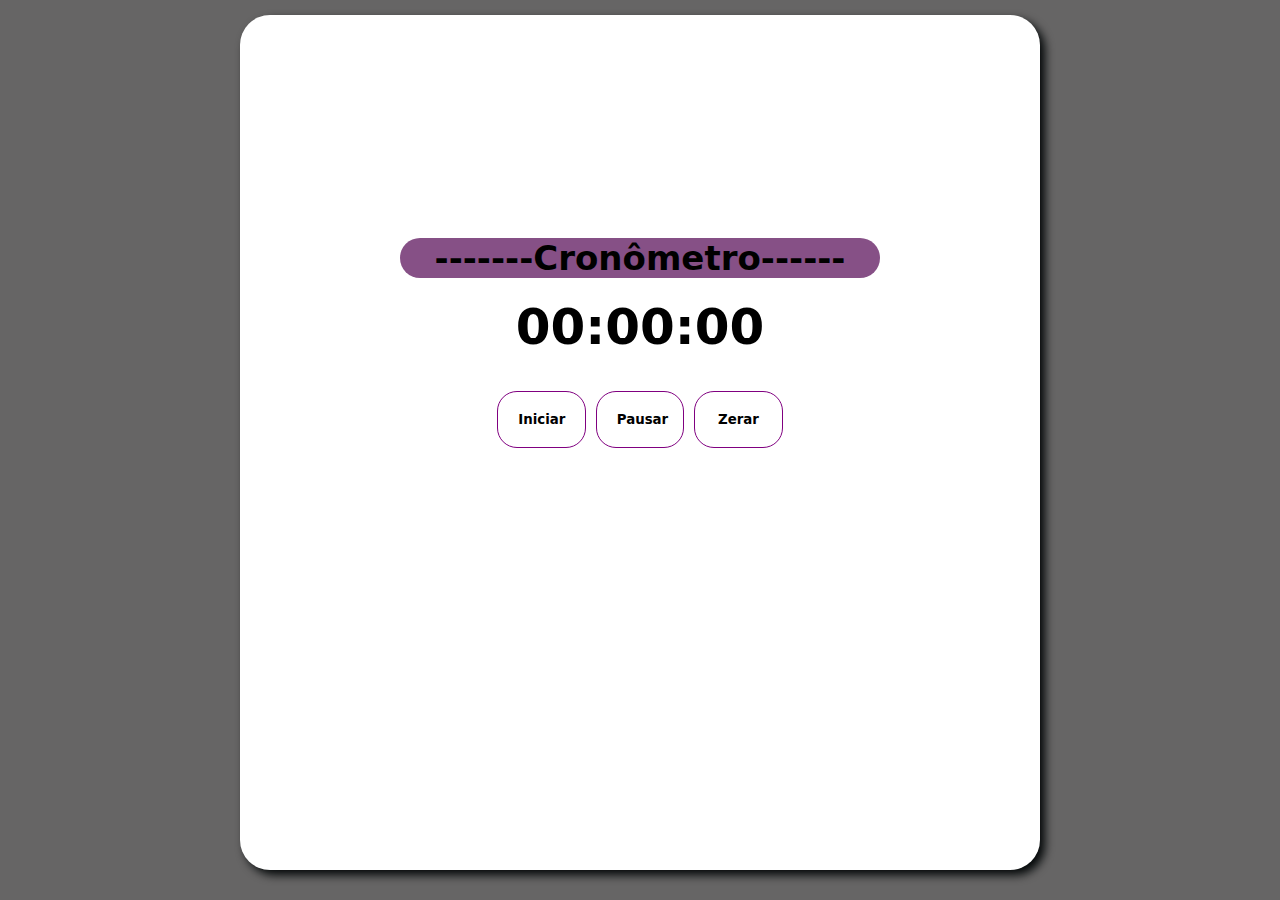
==== cronometro/index.html @ ba1f8f7b "Mais estudos..." ====
<!DOCTYPE html>
<html lang="pt-BR">
<head>
    <meta charset="UTF-8">
    <meta name="viewport" content="width=device-width, initial-scale=1.0">
    <title>Random</title>
    <link rel="stylesheet" href="./assets/style.css">
</head>
<body>
    <div class="alignment">
    <div class="result">
        <h1>-------Cronômetro------</h1>
        <div id="time"></div>
        <div class="flex-button">
            <button class="iniciar">Iniciar</button>
            <button class="pausar">Pausar</button>
            <button class="zerar">Zerar</button>
        </div>
    </div>
    </div>
    <script src="./assets/main.js"></script>
</body>
</html>
---- cronometro/assets/style.css ----
* {
    margin: 0;
    padding: 0;
    box-sizing: border-box;
    overflow: hidden;
}

body {
    background-color: rgb(102, 101, 101);
    
}

.alignment {
    display: flex;
    justify-content: center;
    width: 100vw;
    height: 100vh;
}

h1{
    text-align: center;
    margin-top: -150px;
    background-color: rgba(79, 2, 79, 0.691);
    width: 60%;
    border-radius: 20px;
    margin-bottom: 20px;
}


.result {
    background-color: white;
    width: 100%;
    max-width: 800px;
    height: 95%;
    margin: 15px 20px;
    display: flex;
    flex-direction: column;
    justify-content: center;
    align-items: center;
    border-radius: 30px;
    font-size: 17px;
    font-weight: bold;
    font-family: system-ui, -apple-system, BlinkMacSystemFont, 'Segoe UI', Roboto, Oxygen, Ubuntu, Cantarell, 'Open Sans', 'Helvetica Neue', sans-serif;
    box-shadow: 5px 5px 10px  #030708;
}


button {
    background-color: white;
    border: 1px solid purple;
    width: 100%;
    max-width: 300px;
    padding: 10px;
    border-radius: 20px;
    cursor: pointer;
    margin: 30px 0px 20px 0px;
    font-family: system-ui, -apple-system, BlinkMacSystemFont, 'Segoe UI', Roboto, Oxygen, Ubuntu, Cantarell, 'Open Sans', 'Helvetica Neue', sans-serif;
    font-weight: bold;
    transition: all 300ms ease-in-out;

}
button:focus{
    transform: scale(1.1);
    box-shadow: 0px 0px 15px 1px rgba(69, 2, 108, 0.695);
}
button:hover{
    background-color: rgba(79, 2, 79, 0.691);
    color: white;
    border: 0;
}

/* Resposive */


@media (max-width: 800px){
    h1{
        margin-top: -50px;
        font-size: 22px;
        width: 80%;
    }

}
    .flex-button{
    display: flex;
    margin-left: -10px;
}
.flex-button{
    display: flex;
    margin-left: -10px;
    padding: 30px;
}

.flex-button button{
    margin-left: 10px;
    padding: 20px;
    margin-top: 5px;
}
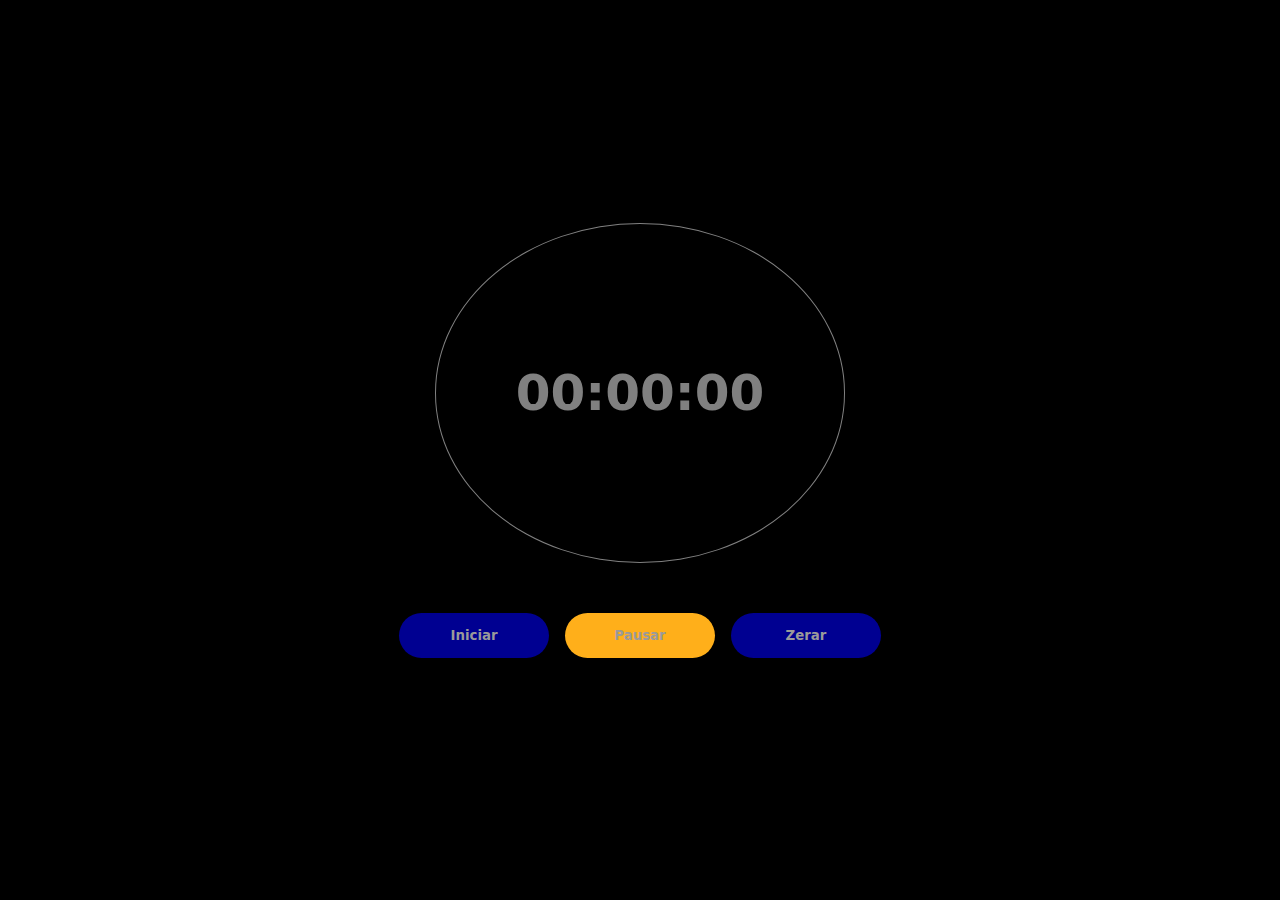
==== commit ed4e7eee: "novas aulas" ====
--- a/cronometro/index.html
+++ b/cronometro/index.html
@@ -3,13 +3,12 @@
 <head>
     <meta charset="UTF-8">
     <meta name="viewport" content="width=device-width, initial-scale=1.0">
-    <title>Random</title>
+    <title>Cronômetro Online</title>
     <link rel="stylesheet" href="./assets/style.css">
 </head>
 <body>
     <div class="alignment">
     <div class="result">
-        <h1>-------Cronômetro------</h1>
         <div id="time"></div>
         <div class="flex-button">
             <button class="iniciar">Iniciar</button>
--- a/cronometro/assets/style.css
+++ b/cronometro/assets/style.css
@@ -6,93 +6,104 @@
 }
 
 body {
-    background-color: rgb(102, 101, 101);
+    background-color: rgb(0, 0, 0);
     
 }
 
 .alignment {
     display: flex;
     justify-content: center;
+    align-items: center;
     width: 100vw;
     height: 100vh;
 }
 
-h1{
-    text-align: center;
-    margin-top: -150px;
-    background-color: rgba(79, 2, 79, 0.691);
-    width: 60%;
-    border-radius: 20px;
-    margin-bottom: 20px;
-}
+
 
 
 .result {
-    background-color: white;
     width: 100%;
     max-width: 800px;
-    height: 95%;
-    margin: 15px 20px;
+    height: 100%;
     display: flex;
     flex-direction: column;
     justify-content: center;
     align-items: center;
-    border-radius: 30px;
     font-size: 17px;
     font-weight: bold;
     font-family: system-ui, -apple-system, BlinkMacSystemFont, 'Segoe UI', Roboto, Oxygen, Ubuntu, Cantarell, 'Open Sans', 'Helvetica Neue', sans-serif;
-    box-shadow: 5px 5px 10px  #030708;
 }
 
+#time{
+    padding: 140px 80px;
+    border-radius: 50%;
+    color: grey;
+    border: 1px solid grey;
+}
 
 button {
-    background-color: white;
-    border: 1px solid purple;
-    width: 100%;
-    max-width: 300px;
-    padding: 10px;
-    border-radius: 20px;
+    background-color: rgb(0, 0, 145);
+    color: rgb(154, 154, 154);
+    border: 0;
+    border-radius: 50px;
     cursor: pointer;
-    margin: 30px 0px 20px 0px;
     font-family: system-ui, -apple-system, BlinkMacSystemFont, 'Segoe UI', Roboto, Oxygen, Ubuntu, Cantarell, 'Open Sans', 'Helvetica Neue', sans-serif;
     font-weight: bold;
     transition: all 300ms ease-in-out;
 
 }
 button:focus{
-    transform: scale(1.1);
-    box-shadow: 0px 0px 15px 1px rgba(69, 2, 108, 0.695);
+    transform: scale(0.9);
+    border: 0;
+    box-shadow: 0px 2px 20px 0px rgb(96, 96, 255);
+    color: white;
 }
 button:hover{
-    background-color: rgba(79, 2, 79, 0.691);
+    background-color: rgb(0, 0, 95);
     color: white;
-    border: 0;
 }
 
-/* Resposive */
+.pausar{
+    background-color: rgb(255, 175, 26);
+}
+
+.pausar:focus{
+    transform: scale(0.9);
+    border: 0;
+    box-shadow: 0px 2px 20px 0px orange;
+    color: white;
+}
+.pausar:hover{
+    background-color: rgb(255, 177, 32);
+    color: white;
+}
 
 
-@media (max-width: 800px){
-    h1{
-        margin-top: -50px;
-        font-size: 22px;
-        width: 80%;
-    }
-
-}
-    .flex-button{
-    display: flex;
-    margin-left: -10px;
-}
 .flex-button{
     display: flex;
-    margin-left: -10px;
-    padding: 30px;
+    margin-top: 30px;
+    padding: 20px;
+}
+.flex-button button{
+    margin-left: 8px;
+    margin-right: 8px;
+    padding: 15px 0px;
+    width: 100vw;
+    max-width: 150px;
 }
 
-.flex-button button{
-    margin-left: 10px;
-    padding: 20px;
-    margin-top: 5px;
+@media (max-width: 510px) {
+
+    .flex-button button {
+        margin-left: 8px;
+        margin-right: 8px;
+        padding: 15px 0px;
+        width: 100vw;
+        max-width: 100px;
+    }
+    #time{
+        padding: 130px 70px;
+        border-radius: 50%;
+        color: grey;
+    }
 }
-
